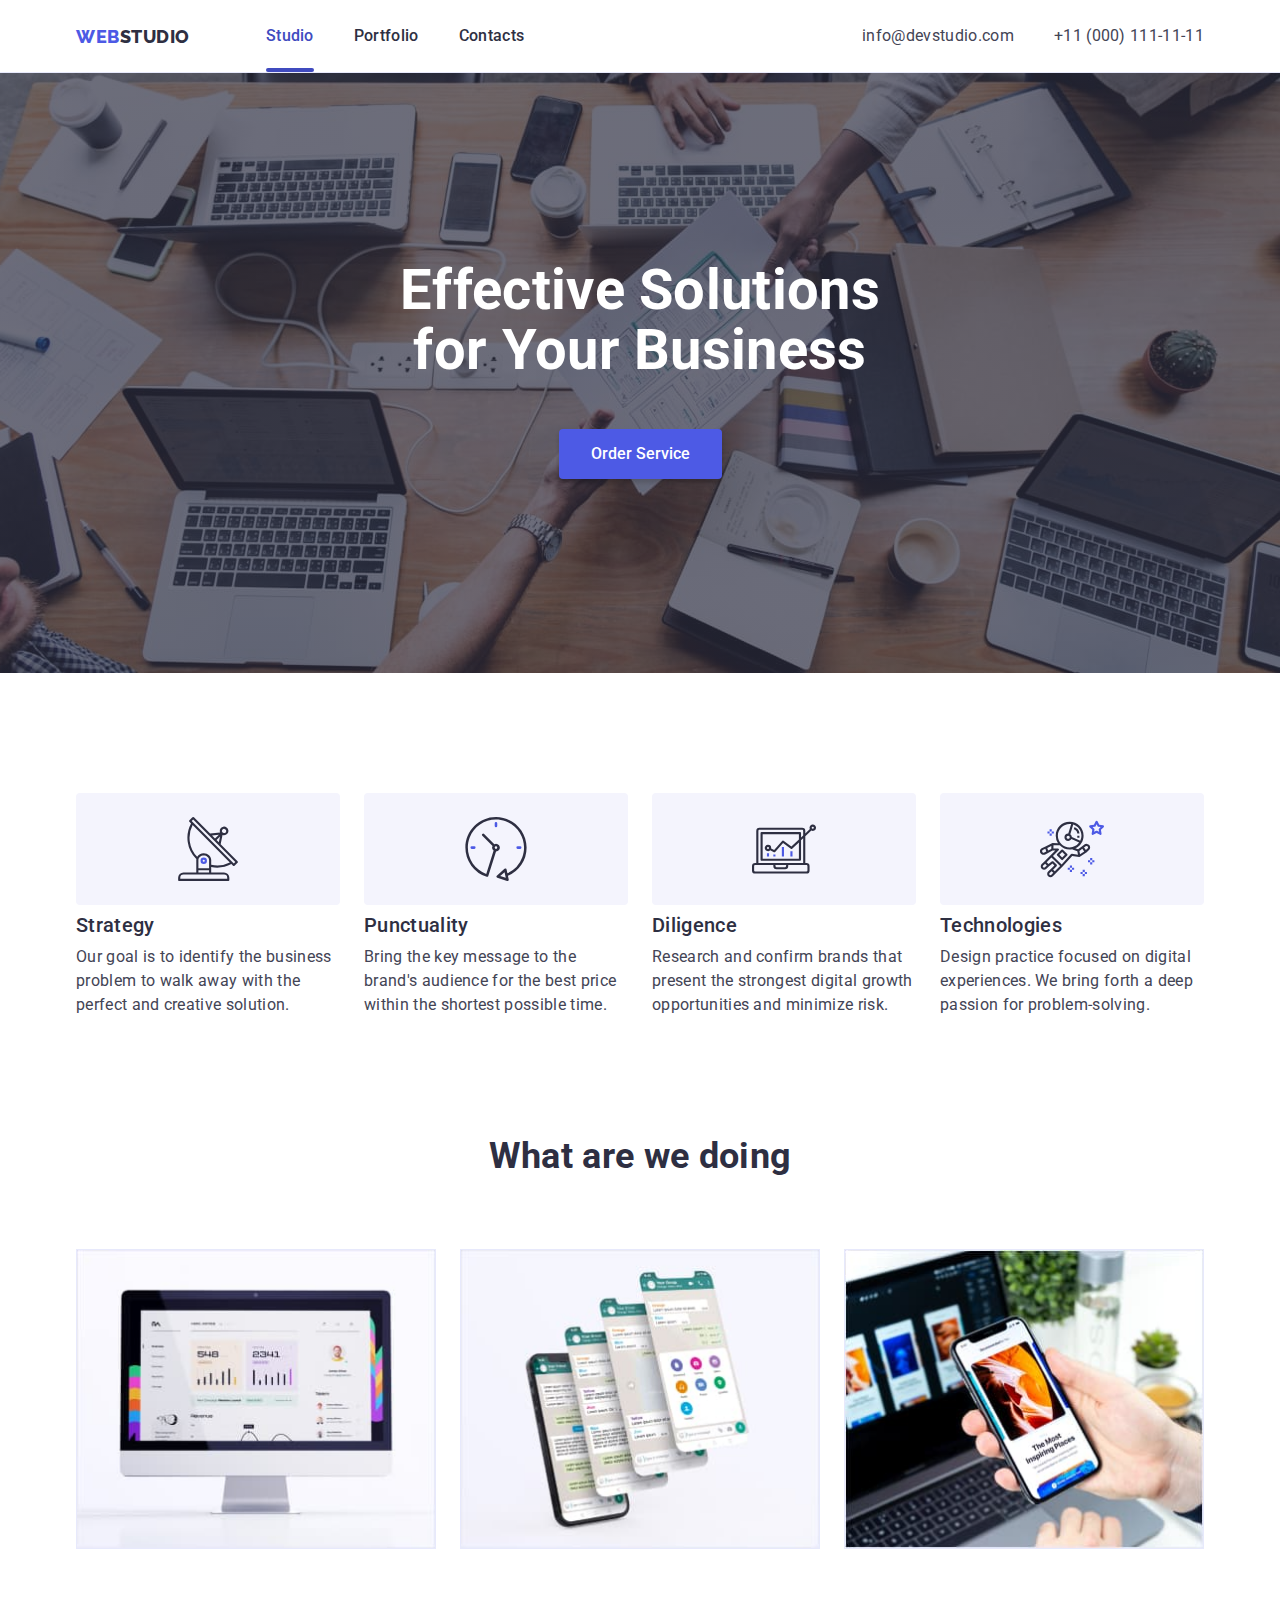
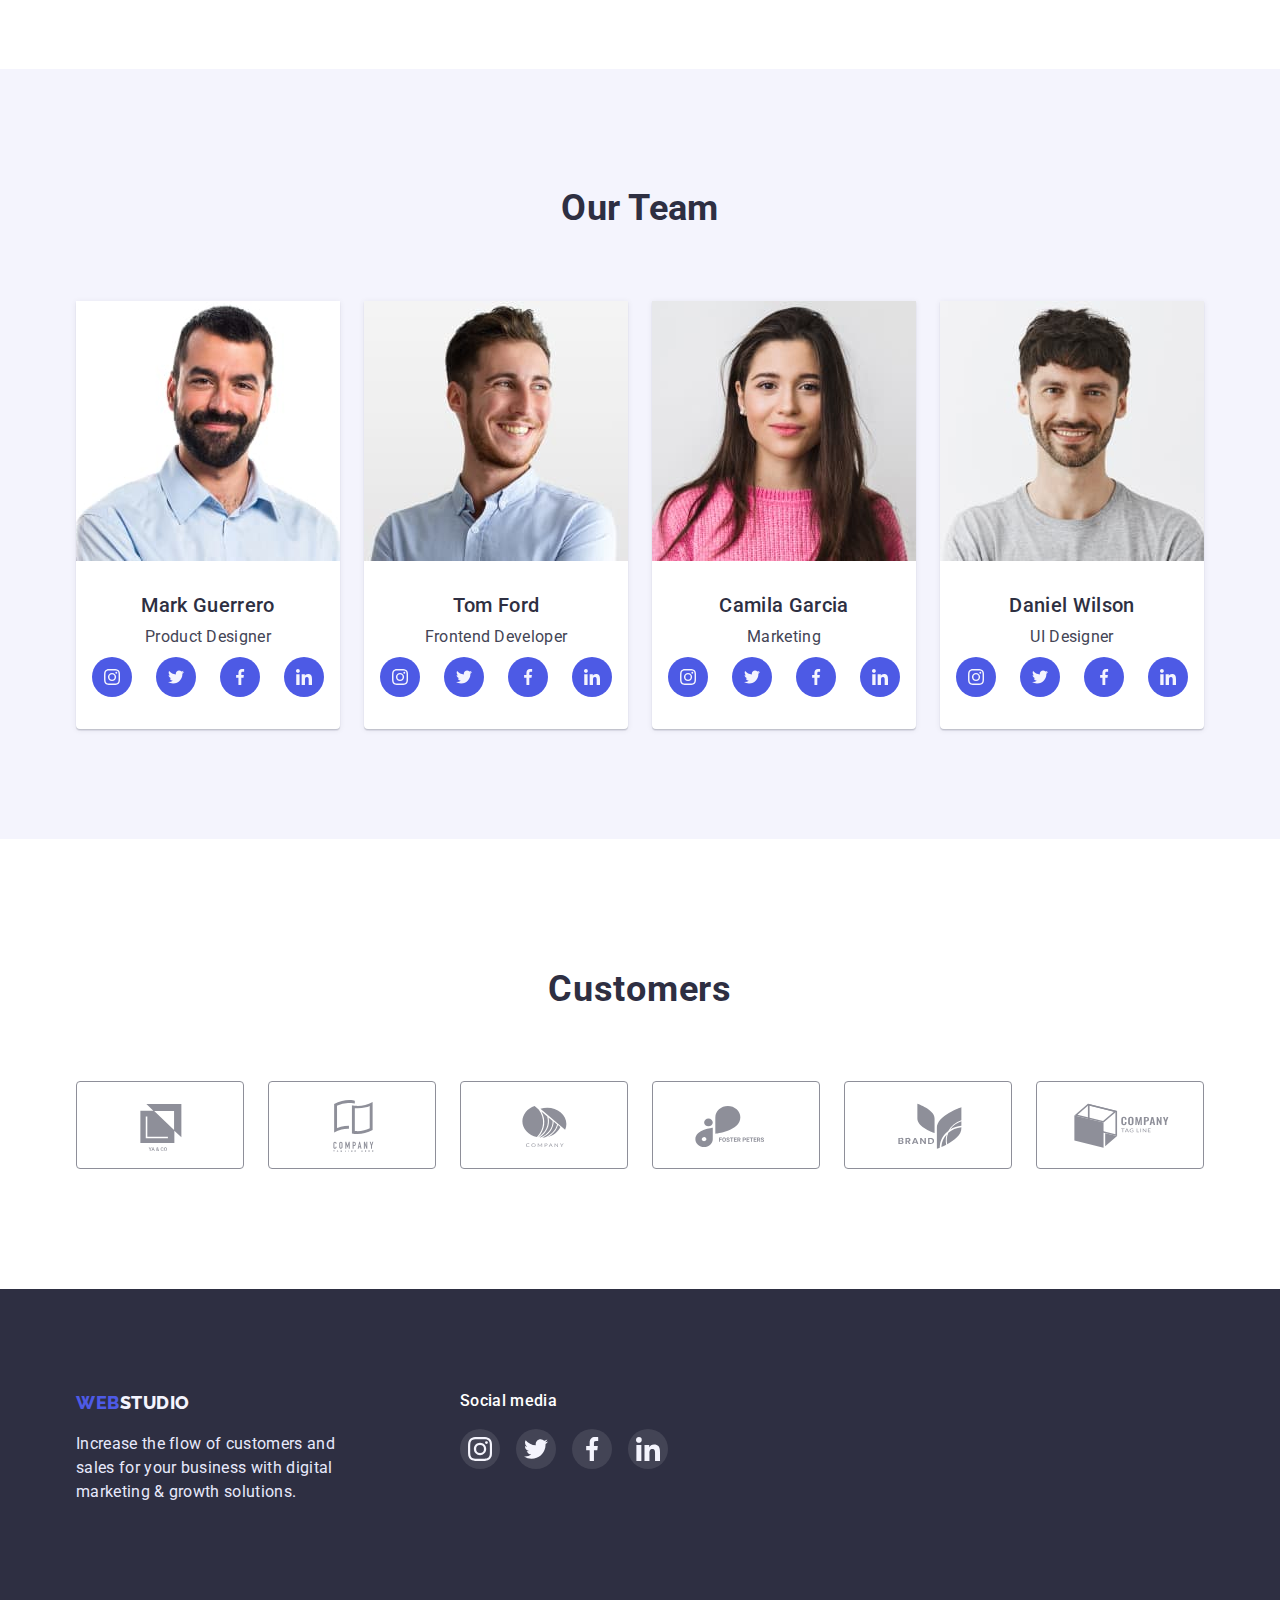
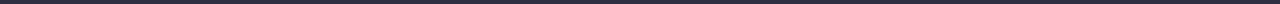
==== index.html @ 09c3376d "Initial commit" ====
<!DOCTYPE html>
<html lang="en">
	<head>
		<meta charset="UTF-8" />
		<meta http-equiv="X-UA-Compatible" content="IE=edge" />
		<meta name="viewport" content="width=device-width, initial-scale=1.0" />
		<title>Document</title>
		<link rel="preconnect" href="https://fonts.googleapis.com" />
		<link rel="preconnect" href="https://fonts.gstatic.com" crossorigin />
		<link
			href="https://fonts.googleapis.com/css2?family=Raleway:wght@800&family=Roboto:wght@400;500;700&display=swap"
			rel="stylesheet"
		/>
		<link
			rel="stylesheet"
			href="https://cdnjs.cloudflare.com/ajax/libs/modern-normalize/1.1.0/modern-normalize.min.css"
		/>
		<link rel="stylesheet" href="./css/styles.css" />
	</head>
	<body>
		<!-- Top line -->
		<header class="header">
			<div class="container container-header"
				><nav class="nav">
					<a class="logo link" href="./index.html"><span class="logo-item">Web</span>Studio</a>
					<ul class="nav-list list">
						<li class="nav-list-item"><a href="./index.html" class="active-link link-header link">Studio</a></li>
						<li class="nav-list-item"><a href="./portfolio.html" class="link-header link">Portfolio</a></li>
						<li class="nav-list-item"><a href="" class="link-header link">Contacts</a></li>
					</ul>
				</nav>
				<address class="contacts">
					<ul class="contacts-list list">
						<li class="contacts-list-item"
							><a href="mailto:info@devstudio.com" class="contacts-link link">info@devstudio.com</a></li
						>
						<li class="contacts-list-item"
							><a href="tel:+110001111111" class="contacts-link link">+11 (000) 111-11-11</a></li
						>
					</ul>
				</address>
			</div>
		</header>

		<main>
			<!-- Hero -->
			<section class="hero">
				<h1 class="hero-heading"
					>Effective Solutions<br />
					for Your Business</h1
				>
				<button type="button" class="hero-button" data-modal-open>Order Service</button>
			</section>
			<!-- Advantages -->
			<section class="fisher-section"
				><div class="container">
					<h2 hidden>Advantages</h2>
					<ul class="fisher-section-list list">
						<li class="fisher-section-item icon-antenna">
							<div class="fisher-container">
								<svg class="fisher-container-icon">
									<use href="./images/icons.svg#icon-antenna"></use>
								</svg>
							</div>
							<h3 class="fisher-section-heading">Strategy</h3>
							<p>Our goal is to identify the business problem to walk away with the perfect and creative solution.</p>
						</li>
						<li class="fisher-section-item icon-clock">
							<div class="fisher-container">
								<svg class="fisher-container-icon">
									<use href="./images/icons.svg#icon-clock"></use>
								</svg>
							</div>
							<h3 class="fisher-section-heading">Punctuality</h3>
							<p>Bring the key message to the brand's audience for the best price within the shortest possible time.</p>
						</li>
						<li class="fisher-section-item icon-diagram">
							<div class="fisher-container">
								<svg class="fisher-container-icon">
									<use href="./images/icons.svg#icon-diagram"></use>
								</svg>
							</div>
							<h3 class="fisher-section-heading">Diligence</h3>
							<p
								>Research and confirm brands that present the strongest digital growth opportunities and minimize
								risk.</p
							>
						</li>
						<li class="fisher-section-item icon-astronaut">
							<div class="fisher-container">
								<svg class="fisher-container-icon">
									<use href="./images/icons.svg#icon-astronaut"></use>
								</svg>
							</div>
							<h3 class="fisher-section-heading">Technologies</h3>
							<p>Design practice focused on digital experiences. We bring forth a deep passion for problem-solving.</p>
						</li>
					</ul>
				</div>
			</section>
			<!-- list-of-works -->
			<section class="specification-section">
				<div class="container"
					><h2 class="specification-section-title">What are we doing</h2>
					<ul class="specification-section-list list">
						<li class="specification-section-item">
							<img
								src="./images/img1.jpg"
								alt="website on a computer"
								width="360"
								class="specification-section-image"
							/>
						</li>
						<li class="specification-section-item">
							<img src="./images/img2.jpg" alt="website on phone" width="360" class="specification-section-image" />
						</li>
						<li class="specification-section-item">
							<img
								src="./images/img3.jpg"
								alt="website on phone and computer"
								width="360"
								class="specification-section-image"
							/>
						</li> </ul
				></div>
			</section>
			<!-- Our-Team -->
			<section class="workers-section"
				><div class="container">
					<h2 class="workers-section-title">Our Team</h2>
					<ul class="workers-section-list list">
						<li class="workers-section-item">
							<img
								src="./images/card1.jpg"
								alt="Mark Guerrero-Product Designer"
								width="264"
								class="workers-section-image"
							/>
							<div class="workers-section-item-text-container"
								><h3 class="workers-section-heading">Mark Guerrero</h3> <p>Product Designer</p>
								<ul class="workers-section-list-link list">
									<li class="workers-section-list-item"
										><a href="" class="link workers-section-icon-link">
											<svg class="workers-section-icon">
												<use href="./images/icons.svg#icon-instagram"></use>
											</svg> </a
									></li>
									<li class="workers-section-list-item"
										><a href="" class="link workers-section-icon-link">
											<svg class="workers-section-icon">
												<use href="./images/icons.svg#icon-twitter"></use>
											</svg> </a
									></li>
									<li class="workers-section-list-item"
										><a href="" class="link workers-section-icon-link">
											<svg class="workers-section-icon">
												<use href="./images/icons.svg#icon-facebook"></use>
											</svg> </a
									></li>
									<li class="workers-section-list-item"
										><a href="" class="link workers-section-icon-link">
											<svg class="workers-section-icon">
												<use href="./images/icons.svg#icon-linkedin"></use>
											</svg> </a
									></li>
								</ul>
							</div>
						</li>
						<li class="workers-section-item">
							<img
								src="./images/card2.jpg"
								alt="Tom Ford-Frontend Developer"
								width="264"
								class="workers-section-image"
							/>
							<div class="workers-section-item-text-container"
								><h3 class="workers-section-heading">Tom Ford</h3> <p>Frontend Developer</p>
								<ul class="workers-section-list-link list">
									<li class="workers-section-list-item"
										><a href="" class="link workers-section-icon-link">
											<svg class="workers-section-icon">
												<use href="./images/icons.svg#icon-instagram"></use>
											</svg> </a
									></li>
									<li class="workers-section-list-item"
										><a href="" class="link workers-section-icon-link">
											<svg class="workers-section-icon">
												<use href="./images/icons.svg#icon-twitter"></use>
											</svg> </a
									></li>
									<li class="workers-section-list-item"
										><a href="" class="link workers-section-icon-link">
											<svg class="workers-section-icon">
												<use href="./images/icons.svg#icon-facebook"></use>
											</svg> </a
									></li>
									<li class="workers-section-list-item"
										><a href="" class="link workers-section-icon-link">
											<svg class="workers-section-icon">
												<use href="./images/icons.svg#icon-linkedin"></use>
											</svg> </a
									></li>
								</ul>
							</div>
						</li>
						<li class="workers-section-item">
							<img src="./images/card3.jpg" alt="Camila Garcia-Marketing" width="264" class="workers-section-image" />
							<div class="workers-section-item-text-container"
								><h3 class="workers-section-heading">Camila Garcia</h3> <p>Marketing</p>
								<ul class="workers-section-list-link list">
									<li class="workers-section-list-item"
										><a href="" class="link workers-section-icon-link">
											<svg class="workers-section-icon">
												<use href="./images/icons.svg#icon-instagram"></use>
											</svg> </a
									></li>
									<li class="workers-section-list-item"
										><a href="" class="link workers-section-icon-link">
											<svg class="workers-section-icon">
												<use href="./images/icons.svg#icon-twitter"></use>
											</svg> </a
									></li>
									<li class="workers-section-list-item"
										><a href="" class="link workers-section-icon-link">
											<svg class="workers-section-icon">
												<use href="./images/icons.svg#icon-facebook"></use>
											</svg> </a
									></li>
									<li class="workers-section-list-item"
										><a href="" class="link workers-section-icon-link">
											<svg class="workers-section-icon">
												<use href="./images/icons.svg#icon-linkedin"></use>
											</svg> </a
									></li>
								</ul>
							</div>
						</li>
						<li class="workers-section-item">
							<img src="./images/card4.jpg" alt="Daniel Wilson-UI Designer" width="264" class="workers-section-image" />
							<div class="workers-section-item-text-container"
								><h3 class="workers-section-heading">Daniel Wilson</h3> <p>UI Designer</p>
								<ul class="workers-section-list-link list">
									<li class="workers-section-list-item"
										><a href="" class="link workers-section-icon-link">
											<svg class="workers-section-icon">
												<use href="./images/icons.svg#icon-instagram"></use>
											</svg> </a
									></li>
									<li class="workers-section-list-item"
										><a href="" class="link workers-section-icon-link">
											<svg class="workers-section-icon">
												<use href="./images/icons.svg#icon-twitter"></use>
											</svg> </a
									></li>
									<li class="workers-section-list-item"
										><a href="" class="link workers-section-icon-link">
											<svg class="workers-section-icon">
												<use href="./images/icons.svg#icon-facebook"></use>
											</svg> </a
									></li>
									<li class="workers-section-list-item"
										><a href="" class="link workers-section-icon-link">
											<svg class="workers-section-icon">
												<use href="./images/icons.svg#icon-linkedin"></use>
											</svg> </a
									></li>
								</ul>
							</div>
						</li>
					</ul>
				</div>
			</section>
			<!-- Customers -->
			<section class="aside-section">
				<div class="container">
					<h2 class="aside-section-title">Customers</h2>
					<ul class="aside-section-list list">
						<li class="aside-section-list-item">
							<a href="" class="aside-section-list-link link">
								<svg class="aside-section-list-icon">
									<use href="./images/icons.svg#icon-logo-1"></use>
								</svg>
							</a>
						</li>
						<li class="aside-section-list-item">
							<a href="" class="aside-section-list-link link">
								<svg class="aside-section-list-icon">
									<use href="./images/icons.svg#icon-logo-2"></use>
								</svg>
							</a>
						</li>
						<li class="aside-section-list-item">
							<a href="" class="aside-section-list-link link">
								<svg class="aside-section-list-icon">
									<use href="./images/icons.svg#icon-logo-3"></use>
								</svg>
							</a>
						</li>
						<li class="aside-section-list-item">
							<a href="" class="aside-section-list-link link">
								<svg class="aside-section-list-icon">
									<use href="./images/icons.svg#icon-logo-4"></use>
								</svg>
							</a>
						</li>
						<li class="aside-section-list-item">
							<a href="" class="aside-section-list-link link">
								<svg class="aside-section-list-icon">
									<use href="./images/icons.svg#icon-logo-5"></use>
								</svg>
							</a>
						</li>
						<li class="aside-section-list-item">
							<a href="" class="aside-section-list-link link">
								<svg class="aside-section-list-icon">
									<use href="./images/icons.svg#icon-logo-6"></use>
								</svg>
							</a>
						</li> </ul
				></div>
			</section>
		</main>
		<!-- Footer -->
		<footer class="footer-section">
			<div class="container footer-container"
				><div class="footer-container-logo"
					><a href="./index.html" class="logo-footer link"><span class="logo-item">Web</span>Studio</a>
					<p class="footer-section-subtitle">
						Increase the flow of customers and sales for your business with digital marketing & growth solutions.
					</p>
				</div>
				<div class="footer-container-socials">
					<p class="footer-container-socials-subtitle">Social media</p>
					<ul class="footer-container-socials-list list">
						<li class="footer-container-socials-item">
							<a href="" class="footer-container-socials-link link">
								<svg class="footer-container-socials-icon">
									<use href="./images/icons.svg#icon-instagram"></use>
								</svg>
							</a>
						</li>
						<li class="footer-container-socials-item">
							<a href="" class="footer-container-socials-link link">
								<svg class="footer-container-socials-icon">
									<use href="./images/icons.svg#icon-twitter"></use>
								</svg>
							</a>
						</li>
						<li class="footer-container-socials-item">
							<a href="" class="footer-container-socials-link link">
								<svg class="footer-container-socials-icon">
									<use href="./images/icons.svg#icon-facebook"></use>
								</svg>
							</a>
						</li>
						<li class="footer-container-socials-item">
							<a href="" class="footer-container-socials-link link">
								<svg class="footer-container-socials-icon">
									<use href="./images/icons.svg#icon-linkedin"></use>
								</svg>
							</a>
						</li>
					</ul>
				</div>
			</div>
		</footer>
		<div class="backdrop is-hidden" data-modal>
			<div class="modal">
				<button class="modal-button" data-modal-close>
					<svg class="modal-button-svg">
						<use href="./images/icons.svg#icon-close"></use>
					</svg>
				</button>
			</div>
		</div>
		<script src="./js/modal.js"></script>
	</body>
</html>
---- css/styles.css ----
:root {
    --primery-dark: #2E2F42;
    --primery-text: #434455; 
    --secondary-buttons: #E7E9FC;
    --brand-color: #4D5AE5;
    --background-ligh: #F4F4FD;
    --active-state: #404BBF;
    --icon-color: #8E8F99;
    --active-icon-color: #31D0AA;
    --modal-background: #FCFCFC;
    --primery-fond-size: 16px;
    --timing-function: cubic-bezier(0.4, 0, 0.2, 1);
}

/*  */
body {
    font-family: Roboto,sans-serif;
    color: var(--primery-text);
    font-size: var(--primery-fond-size);
    line-height: 1.5;
    letter-spacing: 0.02em;
}

.list {
    list-style-type: none;
}

.link {
    text-decoration: none;
}

p, h1, h2, h3, h4, h5, h6, ul {
    margin: 0;
    padding: 0;
    
}

.container {
    max-width: 1158px;
    margin: 0 auto;
    padding: 0 15px;
}

/* Header */
.header {
    border-bottom: 1px solid var(--secondary-buttons);
}

 .container-header {
    display: flex;
    align-items: center;
    justify-content: space-between;
 }

 .logo {
    color: var(--primery-dark);
    font-family: Raleway,sans-serif;
    font-weight: 800;
    font-size: 18px;
    letter-spacing: 0.03em;
    text-transform: uppercase;
 }
 .logo-item {
    color: var(--brand-color);
 }

 .nav {
    display: flex;
    align-items: center;
 }

 .nav-list {
    display: flex;
    margin-left: 76px;

    font-weight: 500;
    font-size: var(--primery-fond-size);
    
 }

 .nav-list-item + .nav-list-item {
    margin-left: 40px;
 }

 .contacts-list {
    display: flex;

    font-size: var(--primery-fond-size);
 }

 .contacts-list-item + .contacts-list-item {
    margin-left: 40px;
 }

 .link-header {
    display: block;
    padding-top: 24px;
    padding-bottom: 24px;

    color: var(--primery-dark);

    transition: color 250ms var(--timing-function) ;
    position: relative;
 }
 

 .contacts-link {
    color: var(--primery-text);
    font-style: normal;

    transition: color 250ms var(--timing-function);
 }

 .active-link.link-header {
    color: var(--active-state);
 }

 .active-link::after  {
    content: '';
    height: 4px;
    width: 100%;
    border-radius: 2px;
    display: block;
    background-color: var(--active-state) ;


    position: absolute;
    left: 0;
    bottom: 0;
 }

 .link-header:hover,
 .link-header:focus,
 .contacts-link:hover,
 .contacts-link:focus {
    color: var(--active-state);
 }



 /* Main */ 
 /* Hero */

 .hero {
    padding-top: 188px;
    padding-bottom: 188px;
    max-width: 1440px;
    height: 600px;
    margin: 0 auto;

    background-color: var(--primery-dark);
    text-align: center;

    background-image: linear-gradient(
    rgba(46, 47, 66, 0.7),
    rgba(46, 47, 66, 0.7)),
    url(../images/people-office.jpg);
    background-repeat: no-repeat;
    background-position: center;
    background-size: cover;
 }
 .hero-heading {
    color: #fff;
    font-weight: 700;
    font-size: 56px;
    line-height: 1.07;
 }
 .hero-button {
    display: inline-block;
    border-radius: 4px;
    padding: 16px 32px;
    margin-top: 48px;
    box-shadow: 0px 4px 4px rgba(0, 0, 0, 0.15);

    background-color: var(--brand-color);
    color: #fff;
    border: none;
    font-family: inherit;
    cursor: pointer;
    font-weight: 500;
    font-size: 16px;

    transition: background-color 250ms var(--timing-function);
 }

 .hero-button:hover,
 .hero-button:focus {
    background-color: var(--active-state);
 }

 /* Advantages */

 .fisher-section {
    padding-top: 120px;
    padding-bottom: 120px;
 }

 .fisher-section-heading {
    margin-bottom: 8px;

    color: var(--primery-dark);
    font-weight: 500;
    font-size: 20px;
    line-height: 1.2;
    
}

 .fisher-section-list {
    display: flex;
    
 }

 .fisher-section-item + .fisher-section-item {
    margin-left: 24px;
 }

 .fisher-section-item {
    width: calc((100% - 72px) / 4 )
 }


 .fisher-container {
    
    height: 112px;
    border-radius: 4px;
    background-color: var(--background-ligh);
    margin-bottom: 8px;
    display: flex;
    justify-content: center;
    align-items: center;
 }

 .fisher-container-icon {
    width: 64px;
    height: 64px;
 }

/* list-of-works */

.specification-section-title {
    color: var(--primery-dark);
    font-size: 36px;
    line-height: 1.11;
    font-weight: 700;
}

.specification-section-title {
    text-align: center;
}

 .specification-section-list {
    display: flex;
    margin-top: 72px;
    justify-content: space-between;
    padding-bottom: 120px;
}

.specification-section-item {
    padding: 0;
}

.specification-section-image {
    display: block;
    border: 1px solid var(--secondary-buttons);
}

/* Our-Team */

.workers-section {
    background-color: var(--background-ligh);
    text-align: center;
    padding-bottom: 110px;
    padding-top: 120px;
}


.workers-section-title {
    display: inline-block;
    margin-bottom: 72px;

    color: var(--primery-dark);
    font-weight: 700;
    font-size: 36px;
    line-height: 1.11;
   
}


.workers-section-heading {
    color: var(--primery-dark);
    font-weight: 500;
    font-size: 20px;
    line-height: 1.2;
}

.workers-section-list {
    display: flex;
    justify-content: space-between;
}

.workers-section-item {
    border-radius: 0px 0px 4px 4px;
    box-shadow: 0px 1px 6px rgba(46, 47, 66, 0.08), 0px 1px 1px rgba(46, 47, 66, 0.16), 0px 2px 1px rgba(46, 47, 66, 0.08);
    background-color: #fff;
}
.workers-section-item-text-container {
    padding-top: 32px;
    padding-bottom: 32px;
    display: flex;
    flex-direction: column;
    gap: 8px;
}

.workers-section-image {
    display: block;
}

.workers-section-list-link {
    display: flex;
    justify-content: center ;
    gap: 24px;

}

.workers-section-icon {
    width: 16px;
    height: 16px;
    fill: var(--background-ligh);

}

.workers-section-icon-link {
    width: 100%;
    height: 100%;
    background-color: var(--brand-color) ;
    border-radius: 50%;
    display: flex;
    justify-content: center;
    align-items: center;

    transition: background-color 250ms var(--timing-function);
}

.workers-section-list-item {
    width: 40px;
    height: 40px;
}

.workers-section-icon-link:hover,
.workers-section-icon-link:focus {
    background-color: var(--active-state) ;
}

/* Customers */

.aside-section {
    padding-top: 130px;
    padding-bottom: 120px;
}

.aside-section-title {
    font-weight: 700;
    font-size: 36px;
    line-height: 1.111;
    letter-spacing: 0.02em;
    text-align: center;
    color: var(--primery-dark);
    margin-bottom: 72px;
}

.aside-section-list {
    display: flex;
    justify-content: center;
    gap: 24px;

}

.aside-section-list-item {
    width: 168px;
    height: 88px;
}

.aside-section-list-link {
    border: 1px solid var(--icon-color) ;
    border-radius: 4px;
    width: 100%;
    height: 100%;
    display: flex ;
    justify-content: center;
    align-items: center;

    fill: var(--icon-color);

    transition: border-color 250ms var(--timing-function),
    fill 250ms var(--timing-function);
}

.aside-section-list-icon {
    width: 104px;
    height: 56px; 
}

.aside-section-list-link:hover,
.aside-section-list-link:focus {
    fill: var(--active-state);
    border-color: var(--active-state) ;
}


/* Footer */

.footer-section {
    padding-top: 100px;
    padding-bottom: 100px;

    background-color: var(--primery-dark);
}
.footer-section-subtitle {
    width: 264px;

    color: var(--secondary-buttons);
}

.logo-footer {
    margin-bottom: 16px;
    display: block;

    color: var(--background-ligh);
    font-family: Raleway,sans-serif;
    font-weight: 800;
    font-size: 18px;
    letter-spacing: 0.03em;
    text-transform: uppercase;
}

.footer-container {
    display: flex;
}

.footer-container-socials-subtitle {
    color: #fff;
    margin-bottom: 16px;
    letter-spacing: 0.02em;
    font-weight: 500;
}

.footer-container-socials {
    margin-left: 120px;
}

.footer-container-socials-list {
    display: flex;
    gap: 16px;
}


.footer-container-socials-link {
    background-color: rgba(255, 255, 255, 0.1);
    border-radius: 50%;
    fill: var(--background-ligh);
    width: 100%;
    height: 100%;
    display: flex ;
    justify-content: center;
    align-items: center;

    transition: background-color 250ms var(--timing-function);
}

.footer-container-socials-item {
    width: 40px;
    height: 40px;
}

.footer-container-socials-icon {
    width: 24px;
    height: 24px;
}

.footer-container-socials-link:hover,
.footer-container-socials-link:focus {
   background-color: var(--active-icon-color) ;
}

/* Modal */
.backdrop {
    position: fixed;
    top: 0;
    left: 0;
    width: 100%;
    height: 100%;
    background: rgba(46, 47, 66, 0.4);
    display: flex;
    justify-content: center;
    align-items: center;
    padding: 20px 0;
    transition: opacity 250ms var(--timing-function),
            visibility 250ms var(--timing-function);
}


.modal {
    width: 100%;
    height: 100%;
    max-width: 408px;
    max-height: 576px;
    
    box-shadow: 0px 1px 1px rgba(0, 0, 0, 0.14), 0px 1px 3px rgba(0, 0, 0, 0.12), 0px 2px 1px rgba(0, 0, 0, 0.2);
    border-radius: 4px;
    background: var(--modal-background);
    

    position: relative;
    transition: transform 250ms var(--timing-function);
}

.modal-button {
    width: 24px;
    height: 24px;
    border: 1px solid rgba(0, 0, 0, 0.1);
    background-color: var(--secondary-buttons);
    border-radius: 50%;
    cursor: pointer;
    fill: #000;

    display: flex;
    justify-content: center;
    align-items: center;

    position: absolute;
    right: 24px;
    top: 24px;

    transition: border 250ms var(--timing-function),
    background-color 250ms var(--timing-function),
    fill 250ms var(--timing-function);
}

.modal-button:hover,
.modal-button:focus {
    border: none;
    background-color: var(--active-state);
    fill: #ffffff;
}

.modal-button-svg {
    width: 8px;
    height: 8px;
}

.backdrop.is-hidden {
    opacity: 0;
    visibility: hidden;
    pointer-events: none;
}

.backdrop.is-hidden .modal {
    transform: scale(0);
}

/* Portfolio */

.portfolio-section {
    padding-top: 96px;
    padding-bottom: 120px;
}

.portfolio-list-button {
    display: flex;
    justify-content: center;

}



.portfolio-button {
    border-radius: 4px;
    padding: 12px 24px;

    background-color: var(--background-ligh);
    color: var(--brand-color);
    font-weight: 500;
    letter-spacing: 0.04em;
    border: 1px solid var(--secondary-buttons);
    font-family: inherit;
    cursor: pointer;

    transition: background-color 250ms var(--timing-function),
                color 250ms var(--timing-function),
                box-shadow 250ms var(--timing-function),
                border-color 250ms var(--timing-function);
}

.portfolio-button-item + .portfolio-button-item {
    margin-left: 24px;
}

.portfolio-button:hover,
.portfolio-button:focus {
    background-color: var(--active-state); 
    color: #fff;
    box-shadow: 0px 3px 1px rgba(0, 0, 0, 0.1), 0px 2px 1px rgba(0, 0, 0, 0.08), 0px 2px 2px rgba(0, 0, 0, 0.12);
    border-color: var(--active-state);
}

.portfolio-list-image {
    display: flex;
    flex-wrap: wrap;
    margin-top: 72px;
    gap: 48px 24px;
}

.portfolio-image-item-text-container {
    padding-left: 16px;
    padding-top: 32px;
    padding-bottom: 32px;
}

.portfolio-image-subtitle {
    color: var(--primery-text);
}

.portfolio-image-item {
    width: calc((100% - 48px) / 3);
}
.portfolio-image-item-link {
    display: block;
    border: 1px solid var(--secondary-buttons);

    transition: box-shadow 250ms var(--timing-function),
    border 250ms var(--timing-function);
}

 .portfolio-image-item-link:hover  ,
 .portfolio-image-item-link:focus {
    box-shadow: 0px 1px 6px rgba(46, 47, 66, 0.08), 0px 1px 1px rgba(46, 47, 66, 0.16), 0px 2px 1px rgba(46, 47, 66, 0.08);
    border: 1px solid var(--background-ligh);

}


.portfolio-heading-image {
    margin-bottom: 8px;

    font-size: 20px;
    line-height: 1.2;
    color: var(--primery-dark);
}


.portfolio-image {
    display: block;
}

.portfolio-thumb {
    position: relative;
    overflow: hidden;
}

.portfolio-overlay {
    position: absolute;
    top: 0;
    left: 0;
    transform: translateY(100%);
    transition: transform 250ms var(--timing-function);

    
    width: 100%;
    height: 100%;
    padding: 40px 32px;

    background-color: var(--brand-color);
} 

.portfolio-thumb-text {
    color: var(--background-ligh);
}

.portfolio-image-item-link:hover .portfolio-overlay,
.portfolio-image-item-link:focus .portfolio-overlay   {
    transform: translateY(0);
}
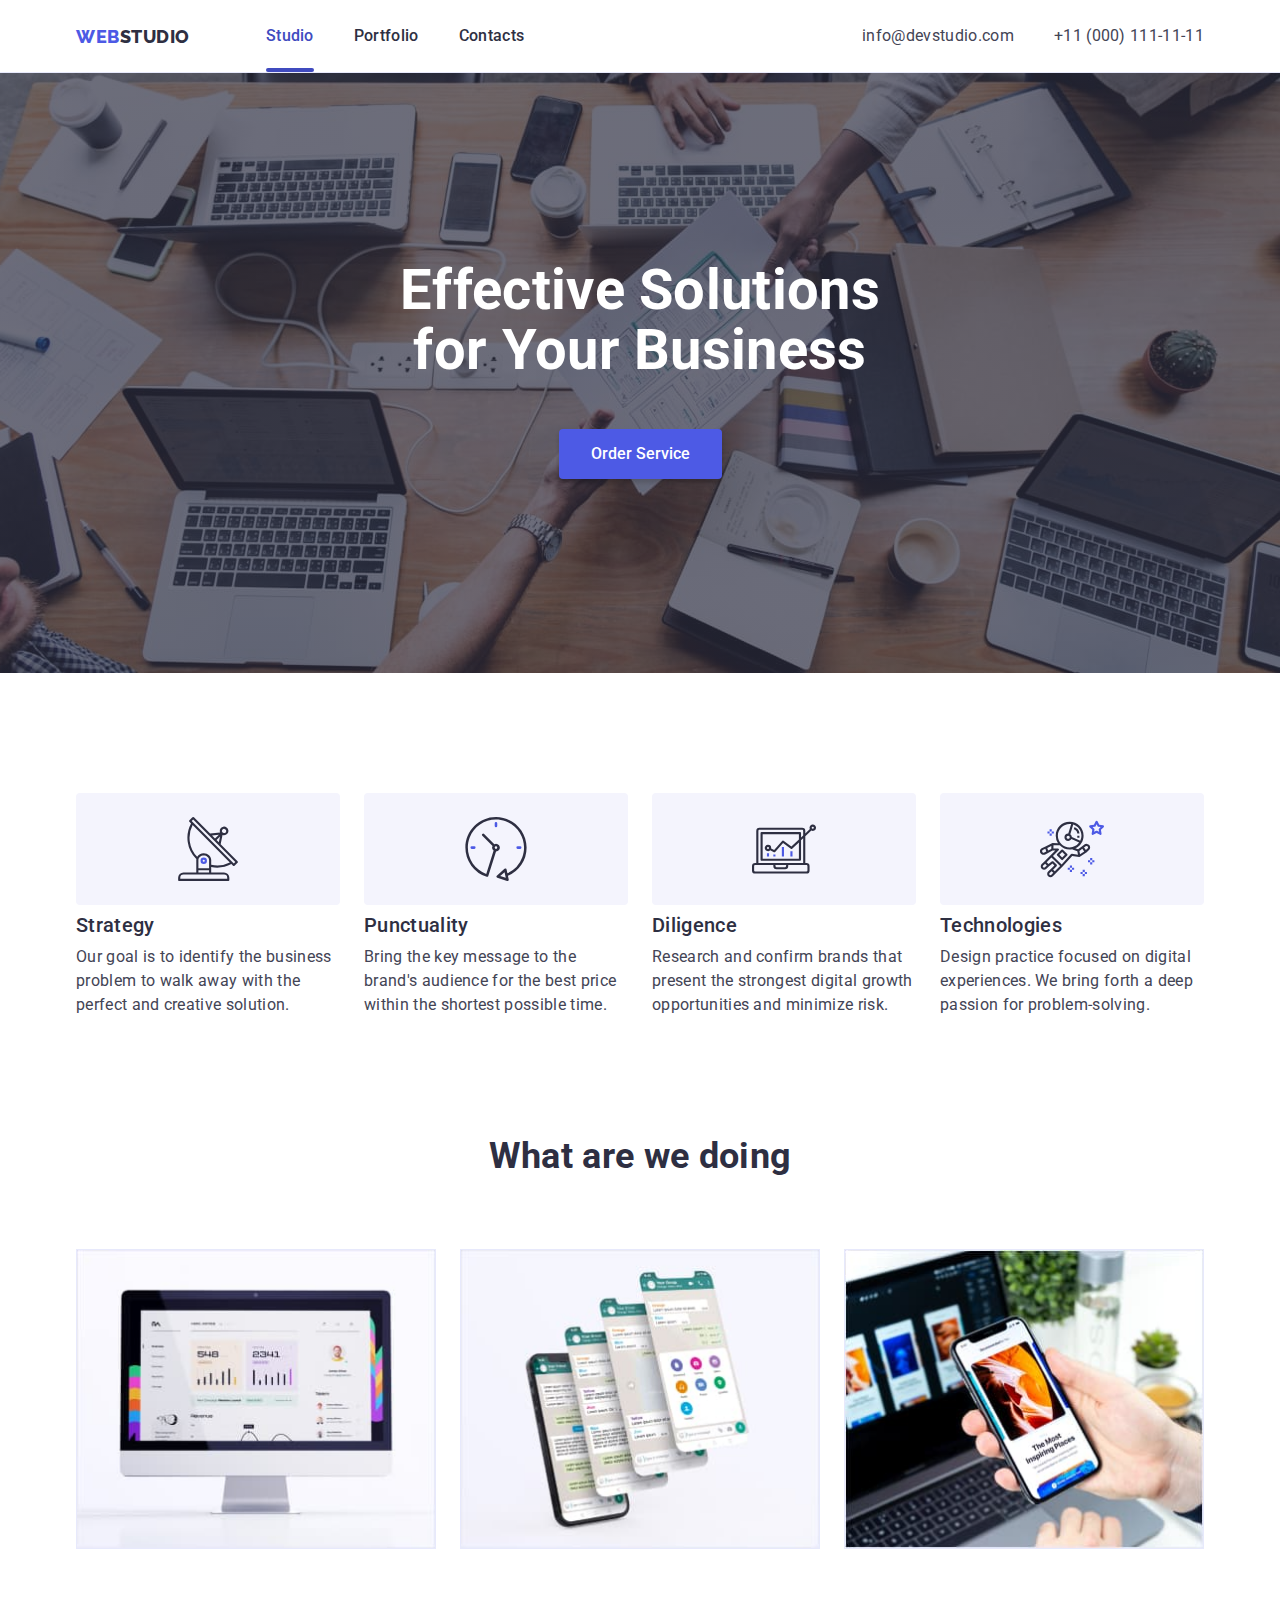
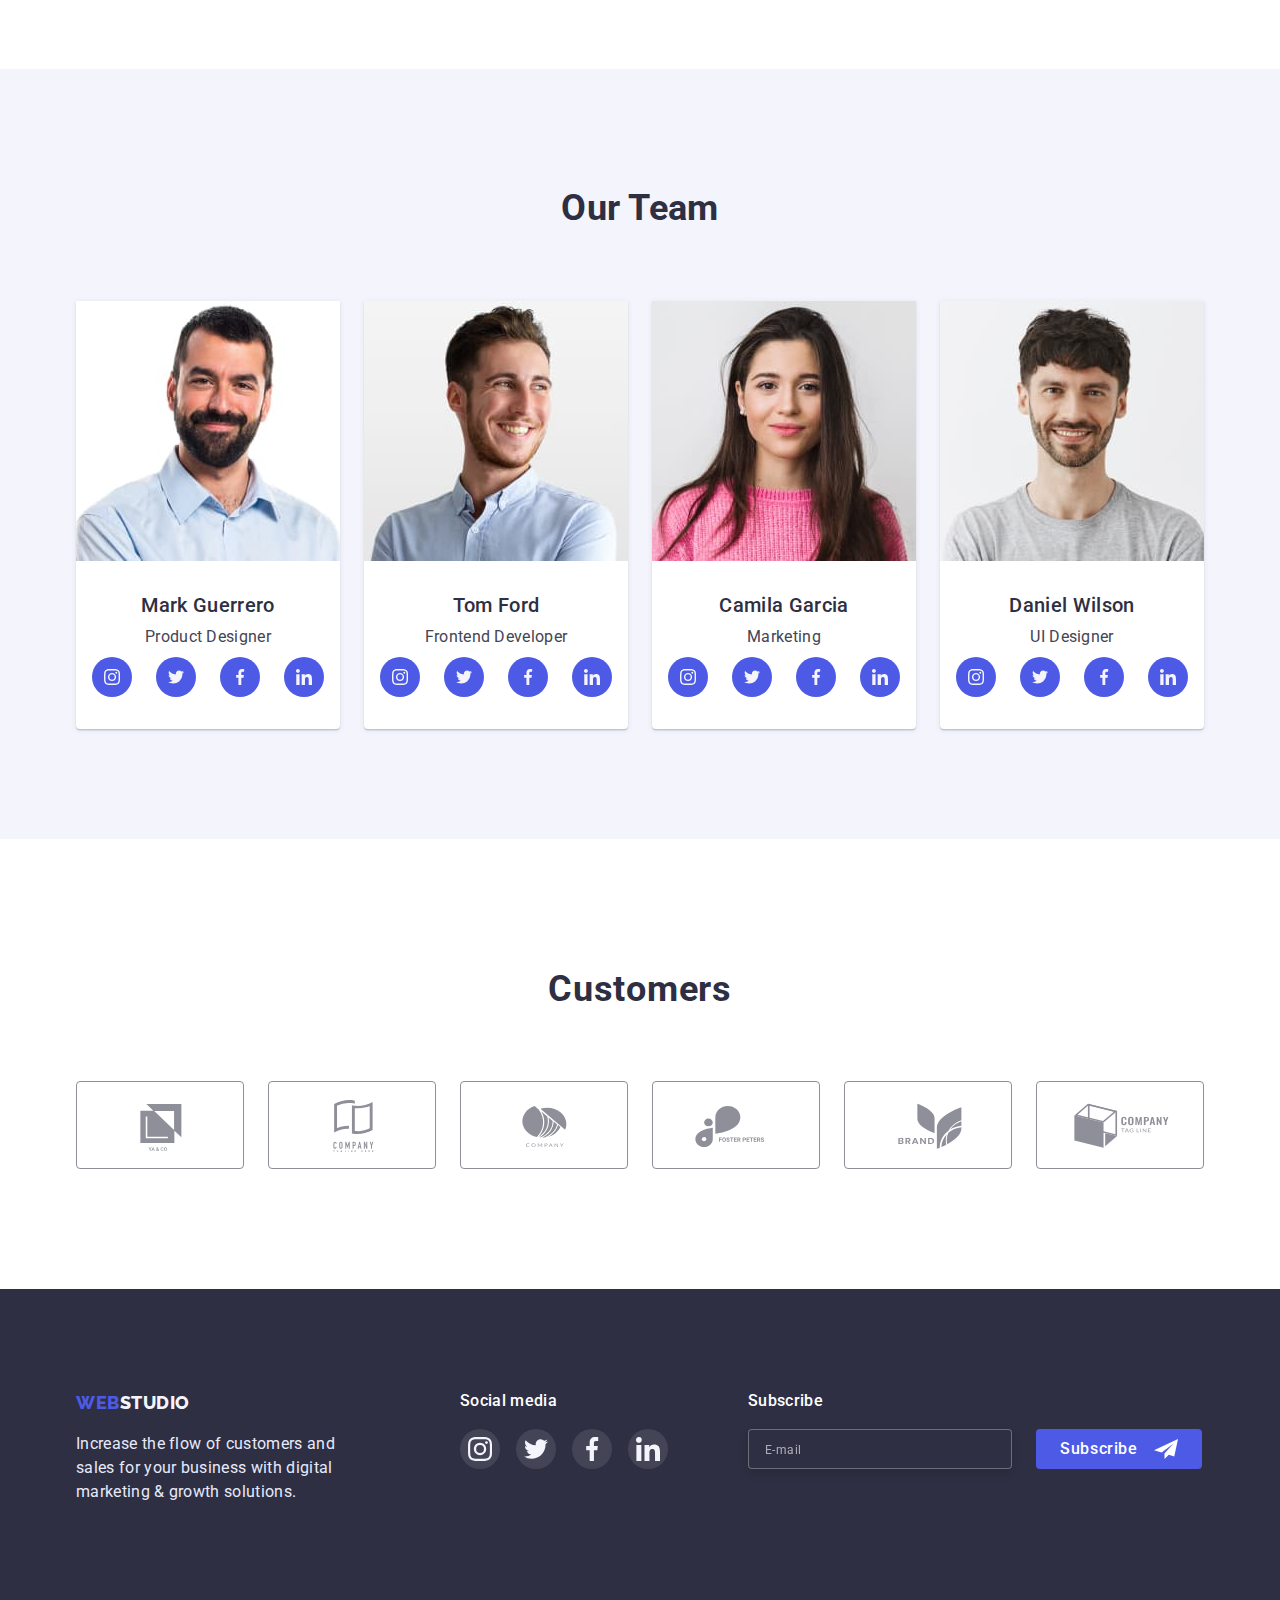
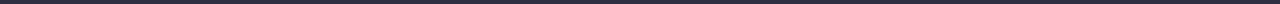
==== commit 8825bb32: "add-form" ====
--- a/index.html
+++ b/index.html
@@ -362,6 +362,18 @@
 						</li>
 					</ul>
 				</div>
+				<div class="footer-container-form">
+					<p class="footer-container-form-title">Subscribe</p>
+					<form class="footer-form" action="">
+						<input class="footer-form-input" type="email" placeholder="E-mail" name="user-email-footer" />
+						<button class="footer-container-form-button" type="submit">
+							<span class="footer-container-form-button-text">Subscribe</span>
+							<svg class="footer-container-form-icon">
+								<use href="./images/icons.svg#icon-frame-3"></use>
+							</svg>
+						</button>
+					</form>
+				</div>
 			</div>
 		</footer>
 		<div class="backdrop is-hidden" data-modal>
@@ -371,6 +383,58 @@
 						<use href="./images/icons.svg#icon-close"></use>
 					</svg>
 				</button>
+				<p class="modal-title">Leave your contacts and we will call you back</p>
+				<form action="" class="modal-form">
+					<div class="modal-form-field">
+						<label for="user-name" class="modal-form-label first">Name</label>
+						<div class="modal-form-container">
+							<input class="modal-form-input" type="text" id="user-name" name="user-name" />
+							<svg class="modal-form-icon">
+								<use href="./images/icons.svg#icon-person-18dp"></use>
+							</svg>
+						</div>
+					</div>
+
+					<div class="modal-form-field">
+						<label for="user-phone" class="modal-form-label">Phone</label>
+						<div class="modal-form-container">
+							<input class="modal-form-input" type="tel" id="user-phone" name="user-phone" />
+							<svg class="modal-form-icon">
+								<use href="./images/icons.svg#icon-phone-18dp"></use>
+							</svg>
+						</div>
+					</div>
+					<div class="modal-form-field">
+						<label for="user-email" class="modal-form-label">Email</label>
+						<div class="modal-form-container">
+							<input class="modal-form-input" type="email" id="user-email" name="user-email" />
+							<svg class="modal-form-icon">
+								<use href="./images/icons.svg#icon-email-18dp"></use>
+							</svg>
+						</div>
+					</div>
+					<div class="modal-form-field">
+						<label for="user-message" class="modal-form-label">Comment</label>
+						<textarea
+							name="user-message"
+							id="user-message"
+							class="modal-form-input message"
+							placeholder="Text input"
+						></textarea>
+					</div>
+
+					<label class="modal-form-field-chek">
+						<input type="checkbox" name="modal-form-checkbox" class="modal-form-field-chek-input" />
+						<span class="modal-form-field-chek-checkbox"
+							><svg class="modal-form-field-chek-icon">
+								<use href="./images/icons.svg#icon-vector"></use>
+							</svg>
+						</span>
+						I accept the terms and conditions of the
+						<a href="" class="modal-form-field-chek-link"> Privacy Policy</a>
+					</label>
+					<button class="modal-form-button" type="submit">Send</button>
+				</form>
 			</div>
 		</div>
 		<script src="./js/modal.js"></script>
--- a/css/styles.css
+++ b/css/styles.css
@@ -1,703 +1,858 @@
 :root {
-    --primery-dark: #2E2F42;
-    --primery-text: #434455; 
-    --secondary-buttons: #E7E9FC;
-    --brand-color: #4D5AE5;
-    --background-ligh: #F4F4FD;
-    --active-state: #404BBF;
-    --icon-color: #8E8F99;
-    --active-icon-color: #31D0AA;
-    --modal-background: #FCFCFC;
-    --primery-fond-size: 16px;
-    --timing-function: cubic-bezier(0.4, 0, 0.2, 1);
+	--primery-dark: #2e2f42;
+	--primery-text: #434455;
+	--secondary-buttons: #e7e9fc;
+	--brand-color: #4d5ae5;
+	--background-ligh: #f4f4fd;
+	--active-state: #404bbf;
+	--icon-color: #8e8f99;
+	--active-icon-color: #31d0aa;
+	--modal-background: #fcfcfc;
+	--modal-form-text: #757575;
+	--primery-fond-size: 16px;
+	--timing-function: cubic-bezier(0.4, 0, 0.2, 1);
 }
 
 /*  */
 body {
-    font-family: Roboto,sans-serif;
-    color: var(--primery-text);
-    font-size: var(--primery-fond-size);
-    line-height: 1.5;
-    letter-spacing: 0.02em;
+	font-family: Roboto, sans-serif;
+	color: var(--primery-text);
+	font-size: var(--primery-fond-size);
+	line-height: 1.5;
+	letter-spacing: 0.02em;
 }
 
 .list {
-    list-style-type: none;
+	list-style-type: none;
 }
 
 .link {
-    text-decoration: none;
-}
-
-p, h1, h2, h3, h4, h5, h6, ul {
-    margin: 0;
-    padding: 0;
-    
+	text-decoration: none;
+}
+
+p,
+h1,
+h2,
+h3,
+h4,
+h5,
+h6,
+ul {
+	margin: 0;
+	padding: 0;
 }
 
 .container {
-    max-width: 1158px;
-    margin: 0 auto;
-    padding: 0 15px;
+	max-width: 1158px;
+	margin: 0 auto;
+	padding: 0 15px;
 }
 
 /* Header */
 .header {
-    border-bottom: 1px solid var(--secondary-buttons);
-}
-
- .container-header {
-    display: flex;
-    align-items: center;
-    justify-content: space-between;
- }
-
- .logo {
-    color: var(--primery-dark);
-    font-family: Raleway,sans-serif;
-    font-weight: 800;
-    font-size: 18px;
-    letter-spacing: 0.03em;
-    text-transform: uppercase;
- }
- .logo-item {
-    color: var(--brand-color);
- }
-
- .nav {
-    display: flex;
-    align-items: center;
- }
-
- .nav-list {
-    display: flex;
-    margin-left: 76px;
-
-    font-weight: 500;
-    font-size: var(--primery-fond-size);
-    
- }
-
- .nav-list-item + .nav-list-item {
-    margin-left: 40px;
- }
-
- .contacts-list {
-    display: flex;
-
-    font-size: var(--primery-fond-size);
- }
-
- .contacts-list-item + .contacts-list-item {
-    margin-left: 40px;
- }
-
- .link-header {
-    display: block;
-    padding-top: 24px;
-    padding-bottom: 24px;
-
-    color: var(--primery-dark);
-
-    transition: color 250ms var(--timing-function) ;
-    position: relative;
- }
- 
-
- .contacts-link {
-    color: var(--primery-text);
-    font-style: normal;
-
-    transition: color 250ms var(--timing-function);
- }
-
- .active-link.link-header {
-    color: var(--active-state);
- }
-
- .active-link::after  {
-    content: '';
-    height: 4px;
-    width: 100%;
-    border-radius: 2px;
-    display: block;
-    background-color: var(--active-state) ;
-
-
-    position: absolute;
-    left: 0;
-    bottom: 0;
- }
-
- .link-header:hover,
- .link-header:focus,
- .contacts-link:hover,
- .contacts-link:focus {
-    color: var(--active-state);
- }
-
-
-
- /* Main */ 
- /* Hero */
-
- .hero {
-    padding-top: 188px;
-    padding-bottom: 188px;
-    max-width: 1440px;
-    height: 600px;
-    margin: 0 auto;
-
-    background-color: var(--primery-dark);
-    text-align: center;
-
-    background-image: linear-gradient(
-    rgba(46, 47, 66, 0.7),
-    rgba(46, 47, 66, 0.7)),
-    url(../images/people-office.jpg);
-    background-repeat: no-repeat;
-    background-position: center;
-    background-size: cover;
- }
- .hero-heading {
-    color: #fff;
-    font-weight: 700;
-    font-size: 56px;
-    line-height: 1.07;
- }
- .hero-button {
-    display: inline-block;
-    border-radius: 4px;
-    padding: 16px 32px;
-    margin-top: 48px;
-    box-shadow: 0px 4px 4px rgba(0, 0, 0, 0.15);
-
-    background-color: var(--brand-color);
-    color: #fff;
-    border: none;
-    font-family: inherit;
-    cursor: pointer;
-    font-weight: 500;
-    font-size: 16px;
-
-    transition: background-color 250ms var(--timing-function);
- }
-
- .hero-button:hover,
- .hero-button:focus {
-    background-color: var(--active-state);
- }
-
- /* Advantages */
-
- .fisher-section {
-    padding-top: 120px;
-    padding-bottom: 120px;
- }
-
- .fisher-section-heading {
-    margin-bottom: 8px;
-
-    color: var(--primery-dark);
-    font-weight: 500;
-    font-size: 20px;
-    line-height: 1.2;
-    
-}
-
- .fisher-section-list {
-    display: flex;
-    
- }
-
- .fisher-section-item + .fisher-section-item {
-    margin-left: 24px;
- }
-
- .fisher-section-item {
-    width: calc((100% - 72px) / 4 )
- }
-
-
- .fisher-container {
-    
-    height: 112px;
-    border-radius: 4px;
-    background-color: var(--background-ligh);
-    margin-bottom: 8px;
-    display: flex;
-    justify-content: center;
-    align-items: center;
- }
-
- .fisher-container-icon {
-    width: 64px;
-    height: 64px;
- }
+	border-bottom: 1px solid var(--secondary-buttons);
+}
+
+.container-header {
+	display: flex;
+	align-items: center;
+	justify-content: space-between;
+}
+
+.logo {
+	color: var(--primery-dark);
+	font-family: Raleway, sans-serif;
+	font-weight: 800;
+	font-size: 18px;
+	letter-spacing: 0.03em;
+	text-transform: uppercase;
+}
+.logo-item {
+	color: var(--brand-color);
+}
+
+.nav {
+	display: flex;
+	align-items: center;
+}
+
+.nav-list {
+	display: flex;
+	margin-left: 76px;
+
+	font-weight: 500;
+	font-size: var(--primery-fond-size);
+}
+
+.nav-list-item + .nav-list-item {
+	margin-left: 40px;
+}
+
+.contacts-list {
+	display: flex;
+
+	font-size: var(--primery-fond-size);
+}
+
+.contacts-list-item + .contacts-list-item {
+	margin-left: 40px;
+}
+
+.link-header {
+	display: block;
+	padding-top: 24px;
+	padding-bottom: 24px;
+
+	color: var(--primery-dark);
+
+	transition: color 250ms var(--timing-function);
+	position: relative;
+}
+
+.contacts-link {
+	color: var(--primery-text);
+	font-style: normal;
+
+	transition: color 250ms var(--timing-function);
+}
+
+.active-link.link-header {
+	color: var(--active-state);
+}
+
+.active-link::after {
+	content: "";
+	height: 4px;
+	width: 100%;
+	border-radius: 2px;
+	display: block;
+	background-color: var(--active-state);
+
+	position: absolute;
+	left: 0;
+	bottom: 0;
+}
+
+.link-header:hover,
+.link-header:focus,
+.contacts-link:hover,
+.contacts-link:focus {
+	color: var(--active-state);
+}
+
+/* Main */
+/* Hero */
+
+.hero {
+	padding-top: 188px;
+	padding-bottom: 188px;
+	max-width: 1440px;
+	height: 600px;
+	margin: 0 auto;
+
+	background-color: var(--primery-dark);
+	text-align: center;
+
+	background-image: linear-gradient(rgba(46, 47, 66, 0.7), rgba(46, 47, 66, 0.7)), url(../images/people-office.jpg);
+	background-repeat: no-repeat;
+	background-position: center;
+	background-size: cover;
+}
+.hero-heading {
+	color: #fff;
+	font-weight: 700;
+	font-size: 56px;
+	line-height: 1.07;
+}
+.hero-button {
+	display: inline-block;
+	border-radius: 4px;
+	padding: 16px 32px;
+	margin-top: 48px;
+	box-shadow: 0px 4px 4px rgba(0, 0, 0, 0.15);
+
+	background-color: var(--brand-color);
+	color: #fff;
+	border: none;
+	font-family: inherit;
+	cursor: pointer;
+	font-weight: 500;
+	font-size: 16px;
+
+	transition: background-color 250ms var(--timing-function);
+}
+
+.hero-button:hover,
+.hero-button:focus {
+	background-color: var(--active-state);
+}
+
+/* Advantages */
+
+.fisher-section {
+	padding-top: 120px;
+	padding-bottom: 120px;
+}
+
+.fisher-section-heading {
+	margin-bottom: 8px;
+
+	color: var(--primery-dark);
+	font-weight: 500;
+	font-size: 20px;
+	line-height: 1.2;
+}
+
+.fisher-section-list {
+	display: flex;
+}
+
+.fisher-section-item + .fisher-section-item {
+	margin-left: 24px;
+}
+
+.fisher-section-item {
+	width: calc((100% - 72px) / 4);
+}
+
+.fisher-container {
+	height: 112px;
+	border-radius: 4px;
+	background-color: var(--background-ligh);
+	margin-bottom: 8px;
+	display: flex;
+	justify-content: center;
+	align-items: center;
+}
+
+.fisher-container-icon {
+	width: 64px;
+	height: 64px;
+}
 
 /* list-of-works */
 
 .specification-section-title {
-    color: var(--primery-dark);
-    font-size: 36px;
-    line-height: 1.11;
-    font-weight: 700;
+	color: var(--primery-dark);
+	font-size: 36px;
+	line-height: 1.11;
+	font-weight: 700;
 }
 
 .specification-section-title {
-    text-align: center;
-}
-
- .specification-section-list {
-    display: flex;
-    margin-top: 72px;
-    justify-content: space-between;
-    padding-bottom: 120px;
+	text-align: center;
+}
+
+.specification-section-list {
+	display: flex;
+	margin-top: 72px;
+	justify-content: space-between;
+	padding-bottom: 120px;
 }
 
 .specification-section-item {
-    padding: 0;
+	padding: 0;
 }
 
 .specification-section-image {
-    display: block;
-    border: 1px solid var(--secondary-buttons);
+	display: block;
+	border: 1px solid var(--secondary-buttons);
 }
 
 /* Our-Team */
 
 .workers-section {
-    background-color: var(--background-ligh);
-    text-align: center;
-    padding-bottom: 110px;
-    padding-top: 120px;
-}
-
+	background-color: var(--background-ligh);
+	text-align: center;
+	padding-bottom: 110px;
+	padding-top: 120px;
+}
 
 .workers-section-title {
-    display: inline-block;
-    margin-bottom: 72px;
-
-    color: var(--primery-dark);
-    font-weight: 700;
-    font-size: 36px;
-    line-height: 1.11;
-   
-}
-
+	display: inline-block;
+	margin-bottom: 72px;
+
+	color: var(--primery-dark);
+	font-weight: 700;
+	font-size: 36px;
+	line-height: 1.11;
+}
 
 .workers-section-heading {
-    color: var(--primery-dark);
-    font-weight: 500;
-    font-size: 20px;
-    line-height: 1.2;
+	color: var(--primery-dark);
+	font-weight: 500;
+	font-size: 20px;
+	line-height: 1.2;
 }
 
 .workers-section-list {
-    display: flex;
-    justify-content: space-between;
+	display: flex;
+	justify-content: space-between;
 }
 
 .workers-section-item {
-    border-radius: 0px 0px 4px 4px;
-    box-shadow: 0px 1px 6px rgba(46, 47, 66, 0.08), 0px 1px 1px rgba(46, 47, 66, 0.16), 0px 2px 1px rgba(46, 47, 66, 0.08);
-    background-color: #fff;
+	border-radius: 0px 0px 4px 4px;
+	box-shadow: 0px 1px 6px rgba(46, 47, 66, 0.08), 0px 1px 1px rgba(46, 47, 66, 0.16), 0px 2px 1px rgba(46, 47, 66, 0.08);
+	background-color: #fff;
 }
 .workers-section-item-text-container {
-    padding-top: 32px;
-    padding-bottom: 32px;
-    display: flex;
-    flex-direction: column;
-    gap: 8px;
+	padding-top: 32px;
+	padding-bottom: 32px;
+	display: flex;
+	flex-direction: column;
+	gap: 8px;
 }
 
 .workers-section-image {
-    display: block;
+	display: block;
 }
 
 .workers-section-list-link {
-    display: flex;
-    justify-content: center ;
-    gap: 24px;
-
+	display: flex;
+	justify-content: center;
+	gap: 24px;
 }
 
 .workers-section-icon {
-    width: 16px;
-    height: 16px;
-    fill: var(--background-ligh);
-
+	width: 16px;
+	height: 16px;
+	fill: var(--background-ligh);
 }
 
 .workers-section-icon-link {
-    width: 100%;
-    height: 100%;
-    background-color: var(--brand-color) ;
-    border-radius: 50%;
-    display: flex;
-    justify-content: center;
-    align-items: center;
-
-    transition: background-color 250ms var(--timing-function);
+	width: 100%;
+	height: 100%;
+	background-color: var(--brand-color);
+	border-radius: 50%;
+	display: flex;
+	justify-content: center;
+	align-items: center;
+
+	transition: background-color 250ms var(--timing-function);
 }
 
 .workers-section-list-item {
-    width: 40px;
-    height: 40px;
+	width: 40px;
+	height: 40px;
 }
 
 .workers-section-icon-link:hover,
 .workers-section-icon-link:focus {
-    background-color: var(--active-state) ;
+	background-color: var(--active-state);
 }
 
 /* Customers */
 
 .aside-section {
-    padding-top: 130px;
-    padding-bottom: 120px;
+	padding-top: 130px;
+	padding-bottom: 120px;
 }
 
 .aside-section-title {
-    font-weight: 700;
-    font-size: 36px;
-    line-height: 1.111;
-    letter-spacing: 0.02em;
-    text-align: center;
-    color: var(--primery-dark);
-    margin-bottom: 72px;
+	font-weight: 700;
+	font-size: 36px;
+	line-height: 1.111;
+	letter-spacing: 0.02em;
+	text-align: center;
+	color: var(--primery-dark);
+	margin-bottom: 72px;
 }
 
 .aside-section-list {
-    display: flex;
-    justify-content: center;
-    gap: 24px;
-
+	display: flex;
+	justify-content: center;
+	gap: 24px;
 }
 
 .aside-section-list-item {
-    width: 168px;
-    height: 88px;
+	width: 168px;
+	height: 88px;
 }
 
 .aside-section-list-link {
-    border: 1px solid var(--icon-color) ;
-    border-radius: 4px;
-    width: 100%;
-    height: 100%;
-    display: flex ;
-    justify-content: center;
-    align-items: center;
-
-    fill: var(--icon-color);
-
-    transition: border-color 250ms var(--timing-function),
-    fill 250ms var(--timing-function);
+	border: 1px solid var(--icon-color);
+	border-radius: 4px;
+	width: 100%;
+	height: 100%;
+	display: flex;
+	justify-content: center;
+	align-items: center;
+
+	fill: var(--icon-color);
+
+	transition: border-color 250ms var(--timing-function), fill 250ms var(--timing-function);
 }
 
 .aside-section-list-icon {
-    width: 104px;
-    height: 56px; 
+	width: 104px;
+	height: 56px;
 }
 
 .aside-section-list-link:hover,
 .aside-section-list-link:focus {
-    fill: var(--active-state);
-    border-color: var(--active-state) ;
-}
-
+	fill: var(--active-state);
+	border-color: var(--active-state);
+}
 
 /* Footer */
 
 .footer-section {
-    padding-top: 100px;
-    padding-bottom: 100px;
-
-    background-color: var(--primery-dark);
+	padding-top: 100px;
+	padding-bottom: 100px;
+
+	background-color: var(--primery-dark);
 }
 .footer-section-subtitle {
-    width: 264px;
-
-    color: var(--secondary-buttons);
+	width: 264px;
+
+	color: var(--secondary-buttons);
 }
 
 .logo-footer {
-    margin-bottom: 16px;
-    display: block;
-
-    color: var(--background-ligh);
-    font-family: Raleway,sans-serif;
-    font-weight: 800;
-    font-size: 18px;
-    letter-spacing: 0.03em;
-    text-transform: uppercase;
+	margin-bottom: 16px;
+	display: block;
+
+	color: var(--background-ligh);
+	font-family: Raleway, sans-serif;
+	font-weight: 800;
+	font-size: 18px;
+	letter-spacing: 0.03em;
+	text-transform: uppercase;
 }
 
 .footer-container {
-    display: flex;
+	display: flex;
 }
 
 .footer-container-socials-subtitle {
-    color: #fff;
-    margin-bottom: 16px;
-    letter-spacing: 0.02em;
-    font-weight: 500;
+	color: #fff;
+	margin-bottom: 16px;
+	font-weight: 500;
 }
 
 .footer-container-socials {
-    margin-left: 120px;
+	margin-left: 120px;
 }
 
 .footer-container-socials-list {
-    display: flex;
-    gap: 16px;
-}
-
+	display: flex;
+	gap: 16px;
+}
 
 .footer-container-socials-link {
-    background-color: rgba(255, 255, 255, 0.1);
-    border-radius: 50%;
-    fill: var(--background-ligh);
-    width: 100%;
-    height: 100%;
-    display: flex ;
-    justify-content: center;
-    align-items: center;
-
-    transition: background-color 250ms var(--timing-function);
+	background-color: rgba(255, 255, 255, 0.1);
+	border-radius: 50%;
+	fill: var(--background-ligh);
+	width: 100%;
+	height: 100%;
+	display: flex;
+	justify-content: center;
+	align-items: center;
+
+	transition: background-color 250ms var(--timing-function);
 }
 
 .footer-container-socials-item {
-    width: 40px;
-    height: 40px;
+	width: 40px;
+	height: 40px;
 }
 
 .footer-container-socials-icon {
-    width: 24px;
-    height: 24px;
+	width: 24px;
+	height: 24px;
 }
 
 .footer-container-socials-link:hover,
 .footer-container-socials-link:focus {
-   background-color: var(--active-icon-color) ;
+	background-color: var(--active-icon-color);
+}
+
+.footer-container-form {
+	margin-left: 80px;
+}
+
+.footer-container-form-title {
+	font-weight: 500;
+	color: #ffffff;
+	margin-bottom: 16px;
+}
+
+.footer-form {
+	display: flex;
+}
+
+.footer-form-input {
+	width: 264px;
+	border: 1px solid rgba(255, 255, 255, 0.3);
+	filter: drop-shadow(0px 4px 4px rgba(0, 0, 0, 0.15));
+	border-radius: 4px;
+	background-color: var(--primery-dark);
+	padding-left: 16px;
+
+	color: #ffffff;
+	outline: none;
+}
+
+.footer-form-input::placeholder {
+	color: rgba(255, 255, 255, 0.6);
+	font-size: 12px;
+	letter-spacing: 0.04em;
+}
+
+.footer-container-form-button {
+	margin-left: 24px;
+	padding: 8px 24px;
+	display: flex;
+	align-items: center;
+
+	background-color: var(--brand-color);
+	border: none;
+	cursor: pointer;
+	border-radius: 4px;
+
+	transition: background-color 250ms var(--timing-function);
+}
+
+.footer-container-form-button:hover,
+.footer-container-form-button:focus {
+	background-color: var(--active-state);
+}
+
+.footer-container-form-button-text {
+	font-weight: 500;
+	letter-spacing: 0.04em;
+	color: #fff;
+}
+
+.footer-container-form-icon {
+	margin-left: 16px;
+	width: 24px;
+	height: 24px;
 }
 
 /* Modal */
 .backdrop {
-    position: fixed;
-    top: 0;
-    left: 0;
-    width: 100%;
-    height: 100%;
-    background: rgba(46, 47, 66, 0.4);
-    display: flex;
-    justify-content: center;
-    align-items: center;
-    padding: 20px 0;
-    transition: opacity 250ms var(--timing-function),
-            visibility 250ms var(--timing-function);
-}
-
+	position: fixed;
+	top: 0;
+	left: 0;
+	width: 100%;
+	height: 100%;
+	background: rgba(46, 47, 66, 0.4);
+	display: flex;
+	justify-content: center;
+	align-items: center;
+	padding: 20px 0;
+	transition: opacity 250ms var(--timing-function), visibility 250ms var(--timing-function);
+}
 
 .modal {
-    width: 100%;
-    height: 100%;
-    max-width: 408px;
-    max-height: 576px;
-    
-    box-shadow: 0px 1px 1px rgba(0, 0, 0, 0.14), 0px 1px 3px rgba(0, 0, 0, 0.12), 0px 2px 1px rgba(0, 0, 0, 0.2);
-    border-radius: 4px;
-    background: var(--modal-background);
-    
-
-    position: relative;
-    transition: transform 250ms var(--timing-function);
+	width: 100%;
+	height: 100%;
+	max-width: 408px;
+	max-height: 576px;
+	padding: 0 24px;
+	padding-top: 72px;
+
+	box-shadow: 0px 1px 1px rgba(0, 0, 0, 0.14), 0px 1px 3px rgba(0, 0, 0, 0.12), 0px 2px 1px rgba(0, 0, 0, 0.2);
+	border-radius: 4px;
+	background: var(--modal-background);
+
+	position: relative;
+	transition: transform 250ms var(--timing-function);
 }
 
 .modal-button {
-    width: 24px;
-    height: 24px;
-    border: 1px solid rgba(0, 0, 0, 0.1);
-    background-color: var(--secondary-buttons);
-    border-radius: 50%;
-    cursor: pointer;
-    fill: #000;
-
-    display: flex;
-    justify-content: center;
-    align-items: center;
-
-    position: absolute;
-    right: 24px;
-    top: 24px;
-
-    transition: border 250ms var(--timing-function),
-    background-color 250ms var(--timing-function),
-    fill 250ms var(--timing-function);
+	width: 24px;
+	height: 24px;
+	border: 1px solid rgba(0, 0, 0, 0.1);
+	background-color: var(--secondary-buttons);
+	border-radius: 50%;
+	cursor: pointer;
+	fill: #000;
+
+	display: flex;
+	justify-content: center;
+	align-items: center;
+
+	position: absolute;
+	right: 24px;
+	top: 24px;
+
+	transition: border 250ms var(--timing-function), background-color 250ms var(--timing-function),
+		fill 250ms var(--timing-function);
 }
 
 .modal-button:hover,
 .modal-button:focus {
-    border: none;
-    background-color: var(--active-state);
-    fill: #ffffff;
+	border: none;
+	background-color: var(--active-state);
+	fill: #ffffff;
 }
 
 .modal-button-svg {
-    width: 8px;
-    height: 8px;
+	width: 8px;
+	height: 8px;
 }
 
 .backdrop.is-hidden {
-    opacity: 0;
-    visibility: hidden;
-    pointer-events: none;
+	opacity: 0;
+	visibility: hidden;
+	pointer-events: none;
 }
 
 .backdrop.is-hidden .modal {
-    transform: scale(0);
-}
-
+	transform: scale(0);
+}
+
+.modal-title {
+	font-weight: 500;
+	color: var(--primery-dark);
+	margin-bottom: 16px;
+}
+.modal-form-field {
+	margin-bottom: 8px;
+	display: flex;
+	flex-direction: column;
+}
+.modal-form-label {
+	display: block;
+	margin-bottom: 4px;
+	font-size: 12px;
+	line-height: 1.166;
+	letter-spacing: 0.01em;
+	color: var(--icon-color);
+}
+
+.modal-form-label.first {
+	letter-spacing: 0.04em;
+}
+
+.modal-form-container {
+	position: relative;
+}
+
+.modal-form-input {
+	width: 100%;
+	height: 40px;
+	border: 1px solid rgba(33, 33, 33, 0.2);
+	border-radius: 4px;
+	padding-left: 38px;
+
+	transition: border-color 250ms var(--timing-function);
+}
+
+.modal-form-input:focus {
+	outline: none;
+	border-color: var(--brand-color);
+}
+
+.modal-form-input:focus + .modal-form-icon {
+	fill: var(--brand-color);
+}
+
+.modal-form-input.message {
+	height: 120px;
+	padding: 8px 16px;
+	resize: none;
+	font-size: 12px;
+	line-height: 1.166;
+	letter-spacing: 0.04em;
+}
+
+.modal-form-input.message::placeholder {
+	color: rgba(117, 117, 117, 0.5);
+}
+
+.modal-form-icon {
+	width: 18px;
+	height: 18px;
+	position: absolute;
+	left: 16px;
+	top: 11px;
+	fill: var(--primery-dark);
+
+	transition: fill 250ms var(--timing-function);
+}
+
+.modal-form-button {
+	display: flex;
+	justify-content: center;
+	align-items: center;
+
+	background: var(--brand-color);
+	box-shadow: 0px 4px 4px rgba(0, 0, 0, 0.15);
+	border-radius: 4px;
+	border: none;
+	width: 169px;
+	height: 56px;
+	margin: 0 auto;
+	color: #ffffff;
+	font-weight: 500;
+	letter-spacing: 0.04em;
+	font-family: inherit;
+	cursor: pointer;
+
+	transition: background-color 250ms var(--timing-function);
+}
+
+.modal-form-button:hover,
+.modal-form-button:focus {
+	background-color: var(--active-state);
+}
+
+.modal-form-field-chek {
+	margin-top: 16px;
+	margin-bottom: 24px;
+	display: flex;
+	align-items: center;
+
+	font-size: 12px;
+	line-height: 1.1666;
+	letter-spacing: 0.04em;
+	color: var(--modal-form-text);
+	cursor: pointer;
+}
+
+.modal-form-field-chek-input {
+	appearance: none;
+}
+
+.modal-form-field-chek-input:checked + .modal-form-field-chek-checkbox {
+	background: var(--active-state);
+	border: 1.25px solid var(--active-state);
+	border-radius: 2px;
+}
+
+.modal-form-field-chek-checkbox {
+	display: flex;
+	justify-content: center;
+	align-items: center;
+
+	width: 16px;
+	height: 16px;
+	margin-right: 8px;
+	border: 1.25px solid var(--primery-dark);
+	border-radius: 2px;
+	fill: #ffffff;
+}
+
+.modal-form-field-chek-icon {
+	width: 10px;
+	height: 8px;
+}
+.modal-form-field-chek-link {
+	color: var(--brand-color);
+	margin-left: 4px;
+}
 /* Portfolio */
 
 .portfolio-section {
-    padding-top: 96px;
-    padding-bottom: 120px;
+	padding-top: 96px;
+	padding-bottom: 120px;
 }
 
 .portfolio-list-button {
-    display: flex;
-    justify-content: center;
-
-}
-
-
+	display: flex;
+	justify-content: center;
+}
 
 .portfolio-button {
-    border-radius: 4px;
-    padding: 12px 24px;
-
-    background-color: var(--background-ligh);
-    color: var(--brand-color);
-    font-weight: 500;
-    letter-spacing: 0.04em;
-    border: 1px solid var(--secondary-buttons);
-    font-family: inherit;
-    cursor: pointer;
-
-    transition: background-color 250ms var(--timing-function),
-                color 250ms var(--timing-function),
-                box-shadow 250ms var(--timing-function),
-                border-color 250ms var(--timing-function);
+	border-radius: 4px;
+	padding: 12px 24px;
+
+	background-color: var(--background-ligh);
+	color: var(--brand-color);
+	font-weight: 500;
+	letter-spacing: 0.04em;
+	border: 1px solid var(--secondary-buttons);
+	font-family: inherit;
+	cursor: pointer;
+
+	transition: background-color 250ms var(--timing-function), color 250ms var(--timing-function),
+		box-shadow 250ms var(--timing-function), border-color 250ms var(--timing-function);
 }
 
 .portfolio-button-item + .portfolio-button-item {
-    margin-left: 24px;
+	margin-left: 24px;
 }
 
 .portfolio-button:hover,
 .portfolio-button:focus {
-    background-color: var(--active-state); 
-    color: #fff;
-    box-shadow: 0px 3px 1px rgba(0, 0, 0, 0.1), 0px 2px 1px rgba(0, 0, 0, 0.08), 0px 2px 2px rgba(0, 0, 0, 0.12);
-    border-color: var(--active-state);
+	background-color: var(--active-state);
+	color: #fff;
+	box-shadow: 0px 3px 1px rgba(0, 0, 0, 0.1), 0px 2px 1px rgba(0, 0, 0, 0.08), 0px 2px 2px rgba(0, 0, 0, 0.12);
+	border-color: var(--active-state);
 }
 
 .portfolio-list-image {
-    display: flex;
-    flex-wrap: wrap;
-    margin-top: 72px;
-    gap: 48px 24px;
+	display: flex;
+	flex-wrap: wrap;
+	margin-top: 72px;
+	gap: 48px 24px;
 }
 
 .portfolio-image-item-text-container {
-    padding-left: 16px;
-    padding-top: 32px;
-    padding-bottom: 32px;
+	padding-left: 16px;
+	padding-top: 32px;
+	padding-bottom: 32px;
 }
 
 .portfolio-image-subtitle {
-    color: var(--primery-text);
+	color: var(--primery-text);
 }
 
 .portfolio-image-item {
-    width: calc((100% - 48px) / 3);
+	width: calc((100% - 48px) / 3);
 }
 .portfolio-image-item-link {
-    display: block;
-    border: 1px solid var(--secondary-buttons);
-
-    transition: box-shadow 250ms var(--timing-function),
-    border 250ms var(--timing-function);
-}
-
- .portfolio-image-item-link:hover  ,
- .portfolio-image-item-link:focus {
-    box-shadow: 0px 1px 6px rgba(46, 47, 66, 0.08), 0px 1px 1px rgba(46, 47, 66, 0.16), 0px 2px 1px rgba(46, 47, 66, 0.08);
-    border: 1px solid var(--background-ligh);
-
-}
-
+	display: block;
+	border: 1px solid var(--secondary-buttons);
+
+	transition: box-shadow 250ms var(--timing-function), border 250ms var(--timing-function);
+}
+
+.portfolio-image-item-link:hover,
+.portfolio-image-item-link:focus {
+	box-shadow: 0px 1px 6px rgba(46, 47, 66, 0.08), 0px 1px 1px rgba(46, 47, 66, 0.16), 0px 2px 1px rgba(46, 47, 66, 0.08);
+	border: 1px solid var(--background-ligh);
+}
 
 .portfolio-heading-image {
-    margin-bottom: 8px;
-
-    font-size: 20px;
-    line-height: 1.2;
-    color: var(--primery-dark);
-}
-
+	margin-bottom: 8px;
+
+	font-size: 20px;
+	line-height: 1.2;
+	color: var(--primery-dark);
+}
 
 .portfolio-image {
-    display: block;
+	display: block;
 }
 
 .portfolio-thumb {
-    position: relative;
-    overflow: hidden;
+	position: relative;
+	overflow: hidden;
 }
 
 .portfolio-overlay {
-    position: absolute;
-    top: 0;
-    left: 0;
-    transform: translateY(100%);
-    transition: transform 250ms var(--timing-function);
-
-    
-    width: 100%;
-    height: 100%;
-    padding: 40px 32px;
-
-    background-color: var(--brand-color);
-} 
+	position: absolute;
+	top: 0;
+	left: 0;
+	transform: translateY(100%);
+	transition: transform 250ms var(--timing-function);
+
+	width: 100%;
+	height: 100%;
+	padding: 40px 32px;
+
+	background-color: var(--brand-color);
+}
 
 .portfolio-thumb-text {
-    color: var(--background-ligh);
+	color: var(--background-ligh);
 }
 
 .portfolio-image-item-link:hover .portfolio-overlay,
-.portfolio-image-item-link:focus .portfolio-overlay   {
-    transform: translateY(0);
-}
-
-
-
-
-
-
-
-
-
-
-
-
-
-
-
-
-
-
-
-
-
+.portfolio-image-item-link:focus .portfolio-overlay {
+	transform: translateY(0);
+}
